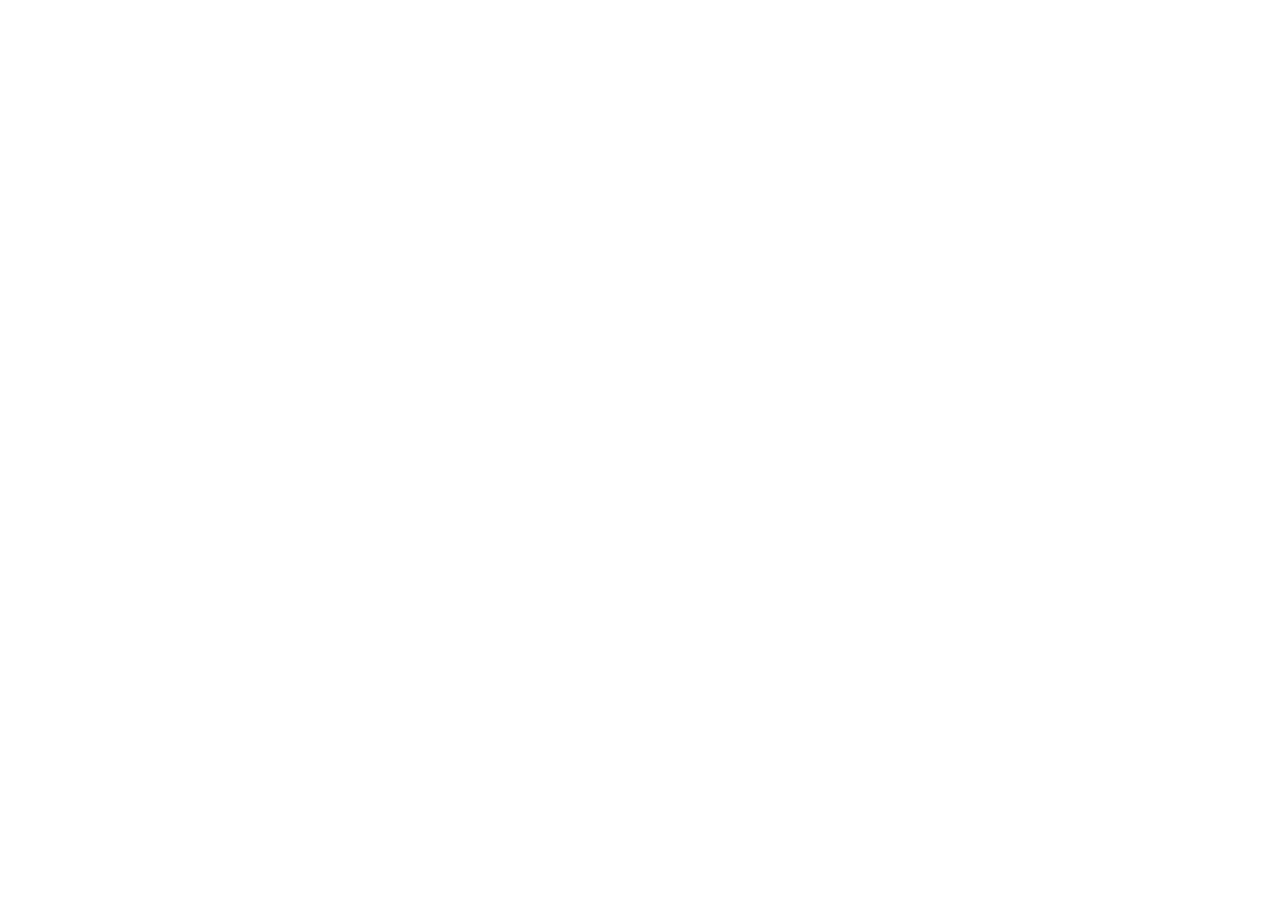
==== progressTap/index.html @ a47098e5 "project no2 started" ====
<!DOCTYPE html>
<html lang="en">
<head>
    <meta charset="UTF-8">
    <meta name="viewport" content="width=device-width, initial-scale=1.0">
    <link rel="stylesheet" href="style.css">
    <title>progressTab</title>
</head>
<body>
    
    <script src="script.js"></script>
</body>
</html>
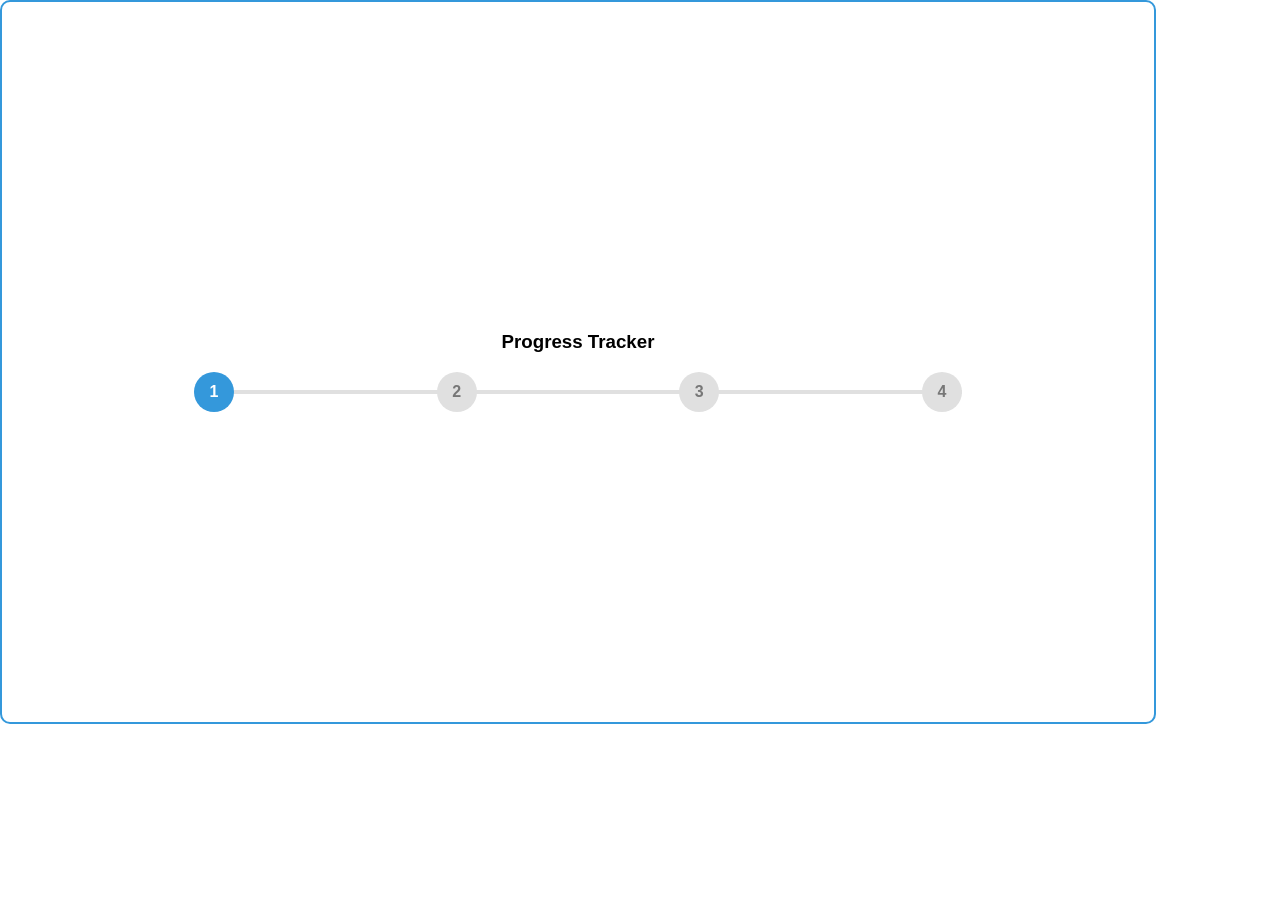
==== commit 7f81f1c0: "the skeleton and the styling part" ====
--- a/progressTap/index.html
+++ b/progressTap/index.html
@@ -3,11 +3,21 @@
 <head>
     <meta charset="UTF-8">
     <meta name="viewport" content="width=device-width, initial-scale=1.0">
-    <link rel="stylesheet" href="style.css">
+    <link rel="stylesheet" href="styles.css">
     <title>progressTab</title>
 </head>
 <body>
     
+    <div class="container">
+        <h3>Progress Tracker</h3>
+        <div class="progress-container">
+            <div class="progress" id="progress"></div>
+            <div class="circle active">1</div>
+            <div class="circle">2</div>
+            <div class="circle">3</div>
+            <div class="circle">4</div>
+        </div>
+    </div>
     <script src="script.js"></script>
 </body>
 </html>
--- a/progressTap/styles.css
+++ b/progressTap/styles.css
@@ -0,0 +1,50 @@
+/* style for progress tab project (#project no2) */
+body{
+    margin: 0;
+    padding: 0;
+    font-family: 'Segoe UI', Tahoma, Geneva, Verdana, sans-serif;
+    overflow:hidden;
+}
+
+.container{
+    width: 90vw;
+    height: 80vh;
+    border-radius: 10px;
+    display: flex;
+    flex-direction: column;
+    justify-content: center;
+    align-items: center;
+    border: #3498db 2px solid;
+}
+.progress-container{
+    width:60vw;
+    display:flex;
+    justify-content:space-between;
+    align-items:center;
+    padding:0;
+    position: relative;
+}
+.progress-container .circle{
+    width:40px;
+    height:40px;
+    border-radius:50%;
+    background-color:#e0e0e0;
+    display:flex;
+    justify-content:center;
+    align-items:center;
+    font-weight:bold;
+    color:#777;
+    position:relative;
+    z-index:1;
+}
+.progress-container .circle.active{
+    background-color:#3498db;
+    color:#fff;
+}
+.progress-container .progress#progress{
+    position: absolute;
+    width:100%;
+    max-width:100%;
+    height: 4px;
+    background-color: #e0e0e0;
+}
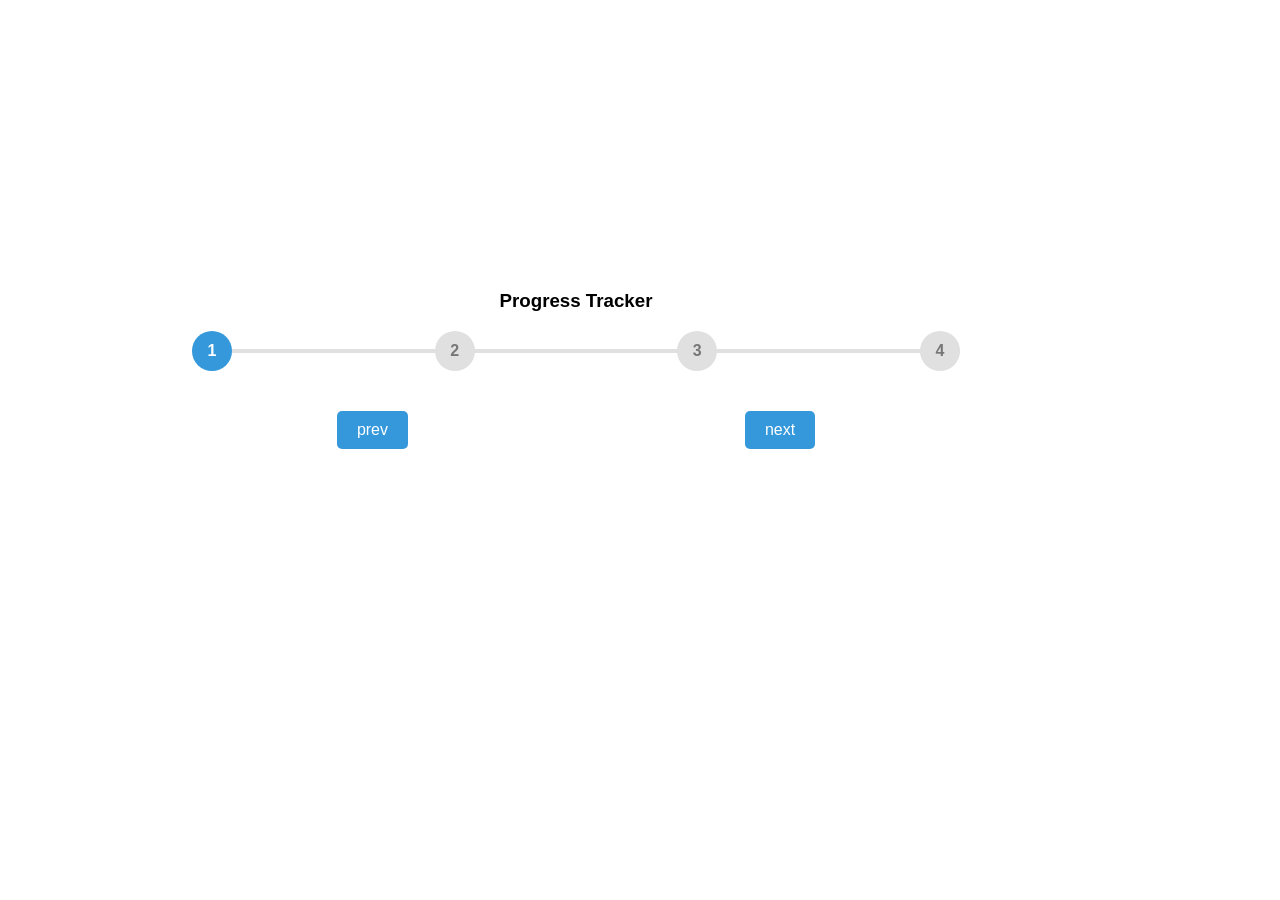
==== commit 6a23a202: "all functionalities except the progress line are finished. now the progress line should change color" ====
--- a/progressTap/index.html
+++ b/progressTap/index.html
@@ -17,6 +17,10 @@
             <div class="circle">3</div>
             <div class="circle">4</div>
         </div>
+        <div class="buttons">
+            <div class="btn" id="prev" disabled>prev</div>
+            <div class="btn" id="next">next</div>
+        </div>
     </div>
     <script src="script.js"></script>
 </body>
--- a/progressTap/styles.css
+++ b/progressTap/styles.css
@@ -14,7 +14,6 @@
     flex-direction: column;
     justify-content: center;
     align-items: center;
-    border: #3498db 2px solid;
 }
 .progress-container{
     width:60vw;
@@ -47,4 +46,18 @@
     max-width:100%;
     height: 4px;
     background-color: #e0e0e0;
+}
+.buttons{
+    margin-top:40px;
+    width: 100%;
+    display:flex;
+    justify-content: space-evenly;
+}
+.btn{
+    padding:10px 20px;
+    background-color:#3498db;
+    color:#fff;
+    border:none;
+    border-radius:5px;
+    cursor:pointer;
 }
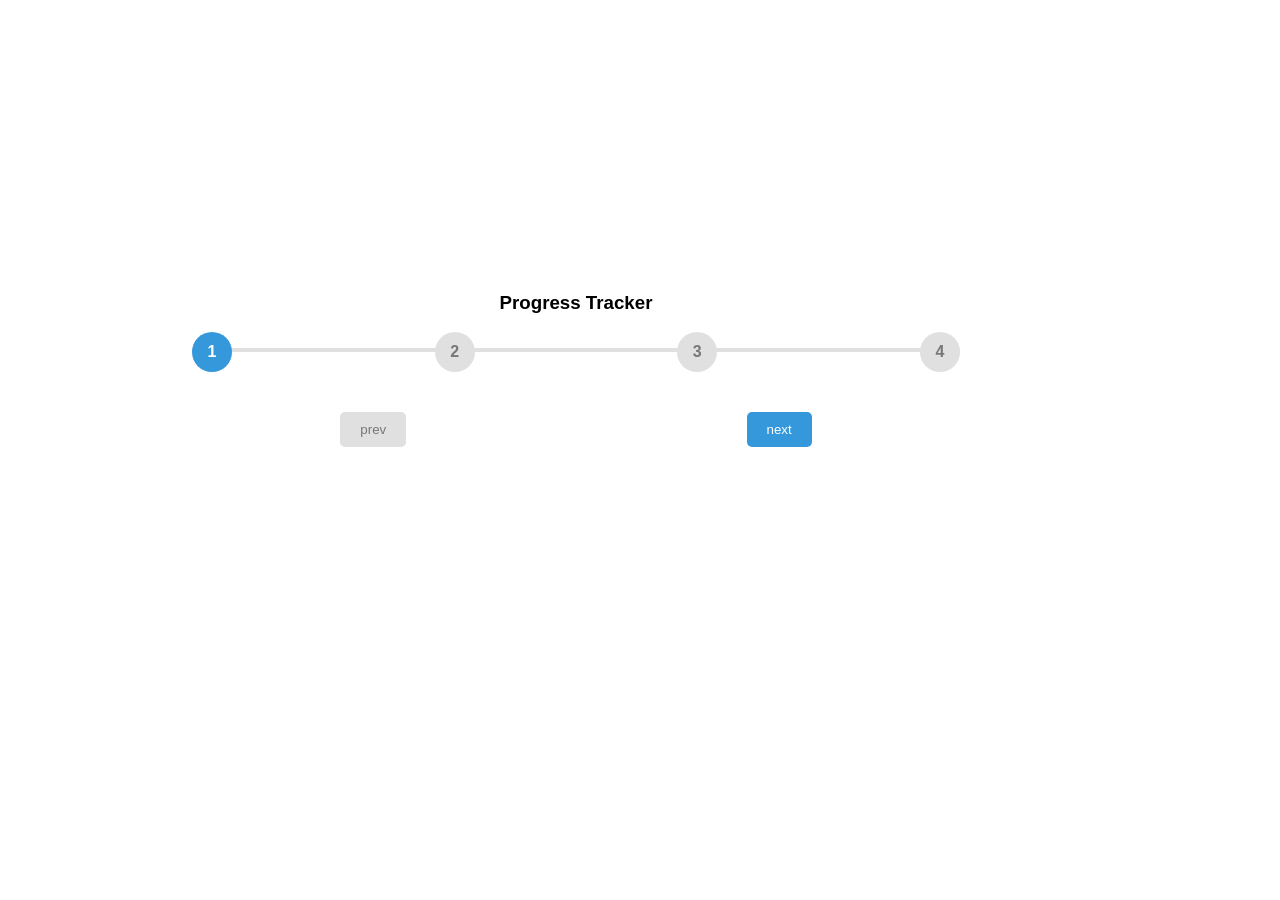
==== commit 2f33dc76: "project finished" ====
--- a/progressTap/index.html
+++ b/progressTap/index.html
@@ -18,8 +18,8 @@
             <div class="circle">4</div>
         </div>
         <div class="buttons">
-            <div class="btn" id="prev" disabled>prev</div>
-            <div class="btn" id="next">next</div>
+            <button class="btn" id="prev" disabled>prev</button>
+<button class="btn" id="next">next</button>
         </div>
     </div>
     <script src="script.js"></script>
--- a/progressTap/styles.css
+++ b/progressTap/styles.css
@@ -14,6 +14,18 @@
     flex-direction: column;
     justify-content: center;
     align-items: center;
+    position:relative;
+}
+.progress-container::before{
+    content:'';
+    position:absolute;
+    width:100%;
+    height:4px;
+    top:40%;
+    left:0;
+    background-color:#e0e0e0;
+    z-index:-1;
+    border-radius:10px;
 }
 .progress-container{
     width:60vw;
@@ -39,13 +51,15 @@
 .progress-container .circle.active{
     background-color:#3498db;
     color:#fff;
+    transition: 2s ease-in-out;
 }
 .progress-container .progress#progress{
     position: absolute;
-    width:100%;
-    max-width:100%;
+    width:0;
+    transform: translateY(-50%);
     height: 4px;
-    background-color: #e0e0e0;
+    background-color: #3498db;
+    transition: 1s all ease-in-out;
 }
 .buttons{
     margin-top:40px;
@@ -60,4 +74,10 @@
     border:none;
     border-radius:5px;
     cursor:pointer;
+}
+.btn:disabled{
+    color:#777;
+    cursor:not-allowed;
+    background-color: #e0e0e0;
+    transition: all 0.3s ease;
 }
